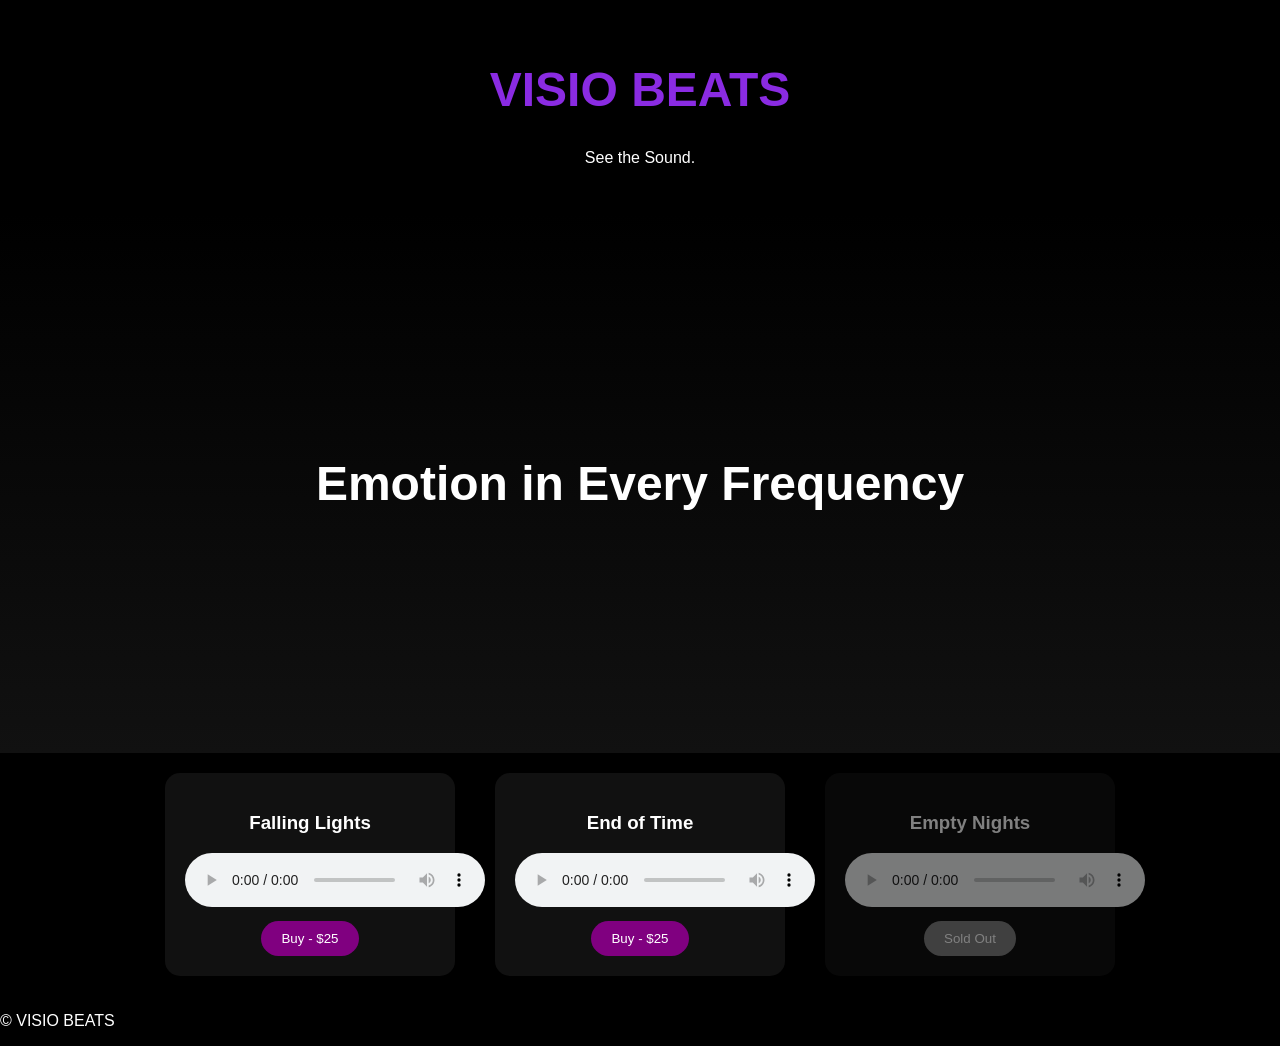
==== index.html @ 69bc20d5 "Update index.html" ====
<!DOCTYPE html>
<html lang="en">
<head>
<meta charset="UTF-8">
<title>VISIO BEATS</title>
<link rel="stylesheet" href="style.css">
</head>

<body>

<header>
  <h1>VISIO BEATS</h1>
  <p>See the Sound.</p>
</header>

<section class="hero">
  <h2>Emotion in Every Frequency</h2>
</section>

<section class="beats">

  <!-- BEAT 1 -->
  <div class="beat">
    <h3>Falling Lights</h3>
    <audio controls src="audio/beat1.mp3"></audio>

    <button onclick="buyBeat('YOUR_STRIPE_LINK_1')">Buy - $25</button>
  </div>

  <!-- BEAT 2 -->
  <div class="beat">
    <h3>End of Time</h3>
    <audio controls src="audio/beat2.mp3"></audio>

    <button onclick="buyBeat('YOUR_STRIPE_LINK_2')">Buy - $25</button>
  </div>

  <!-- SOLD OUT EXAMPLE -->
  <div class="beat sold">
    <h3>Empty Nights</h3>
    <audio controls src="audio/beat3.mp3"></audio>

    <button disabled>Sold Out</button>
  </div>

</section>

<footer>
  <p>© VISIO BEATS</p>
</footer>

<script>
function buyBeat(link) {
  window.location.href = link;
}
</script>

</body>
</html>
---- style.css ----
body {
  margin: 0;
  font-family: Arial, sans-serif;
  background: black;
  color: white;
}

header {
  text-align: center;
  padding: 30px;
}

header h1 {
  color: #8a2be2;
  font-size: 3em;
}

.hero {
  height: 60vh;
  display: flex;
  align-items: center;
  justify-content: center;
  background: linear-gradient(black, #111);
  font-size: 2em;
}

.beats {
  display: flex;
  flex-wrap: wrap;
  justify-content: center;
}

.beat {
  background: #111;
  margin: 20px;
  padding: 20px;
  border-radius: 15px;
  width: 250px;
  text-align: center;
  transition: 0.3s;
}

.beat:hover {
  transform: scale(1.05);
  box-shadow: 0 0 15px purple;
}

button {
  margin-top: 10px;
  padding: 10px 20px;
  border: none;
  background: purple;
  color: white;
  border-radius: 20px;
  cursor: pointer;
}

/* SOLD OUT STYLE */
.sold {
  opacity: 0.5;
}

.sold button {
  background: gray;
  cursor: not-allowed;
}
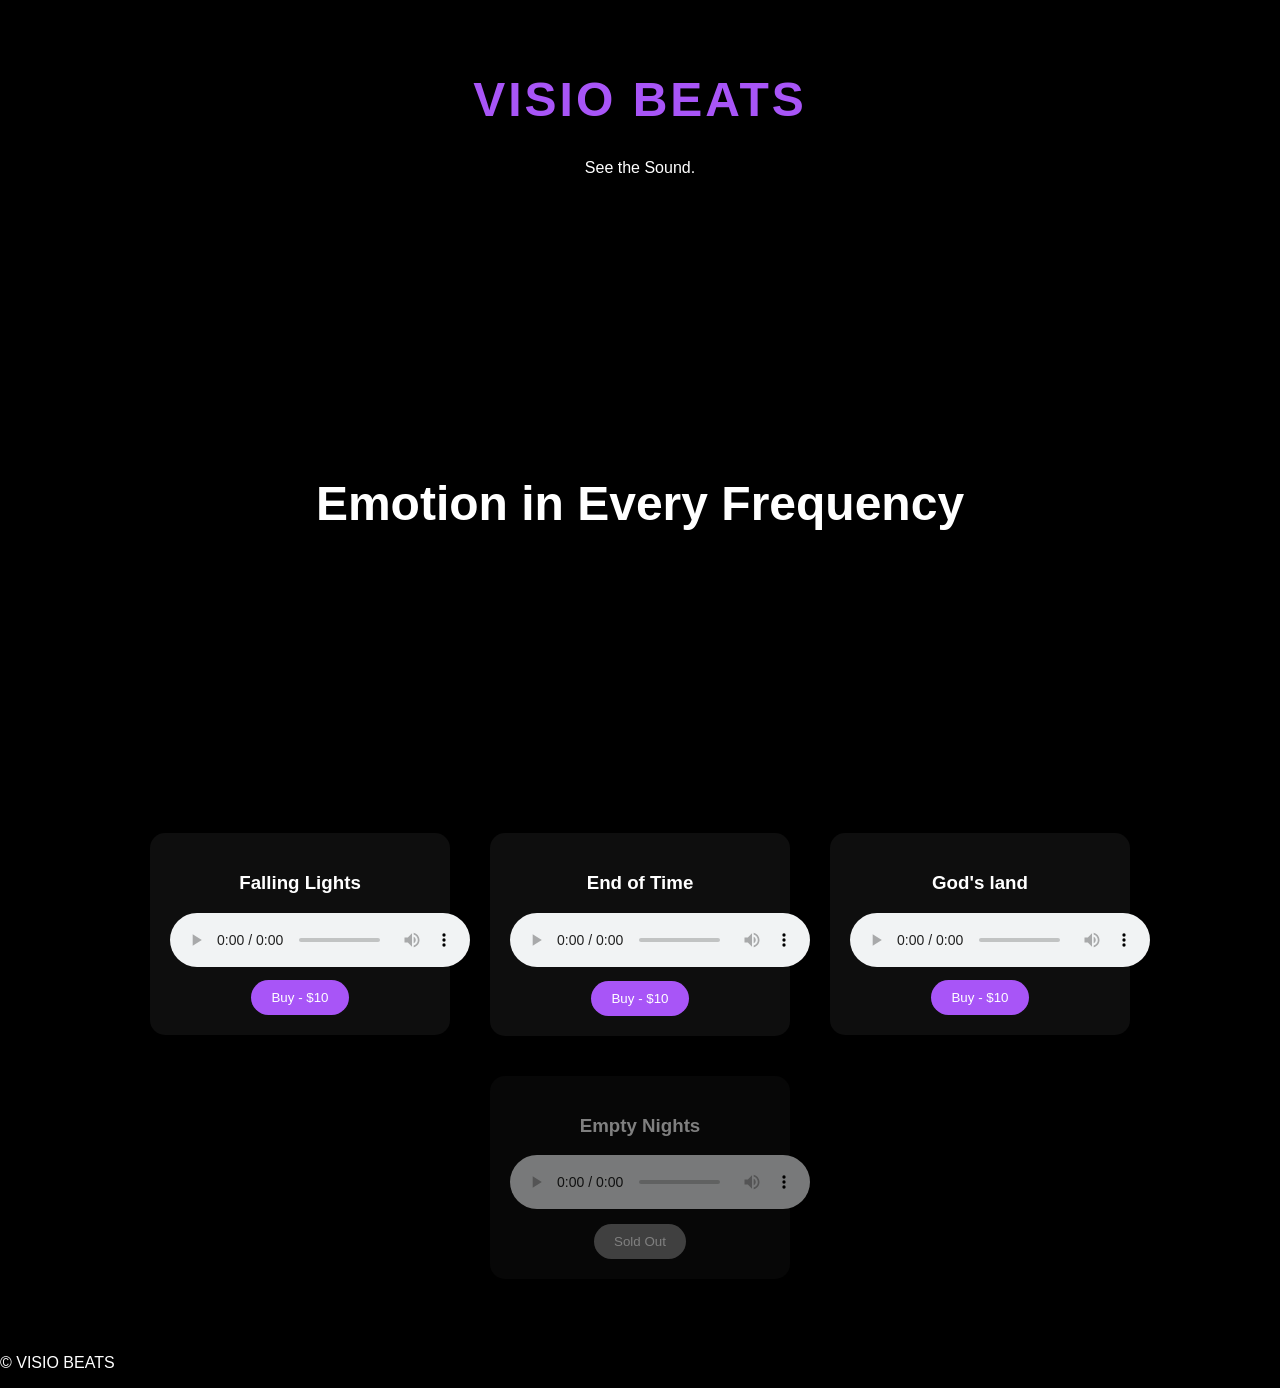
==== commit 7c75029c: "Update index.html" ====
--- a/index.html
+++ b/index.html
@@ -24,7 +24,7 @@
     <h3>Falling Lights</h3>
     <audio controls src="audio/beat1.mp3"></audio>
 
-    <button onclick="buyBeat('YOUR_STRIPE_LINK_1')">Buy - $25</button>
+    <button onclick="buyBeat('https://buy.stripe.com/aFa8wH8b2cIqcwN0Fr5J600')">Buy - $10</button>
   </div>
 
   <!-- BEAT 2 -->
@@ -32,7 +32,14 @@
     <h3>End of Time</h3>
     <audio controls src="audio/beat2.mp3"></audio>
 
-    <button onclick="buyBeat('YOUR_STRIPE_LINK_2')">Buy - $25</button>
+    <button onclick="buyBeat('https://buy.stripe.com/aFa3cn9f637Q9kB4VH5J601')">Buy - $10</button>
+  </div>
+
+  <div class="beat">
+    <h3>God's land</h3>
+    <audio controls src="audio/beat3.mp3"></audio>
+
+    <button onclick="buyBeat('https://buy.stripe.com/9B6dR1dvm8safIZgEp5J602')">Buy - $10</button>
   </div>
 
   <!-- SOLD OUT EXAMPLE -->
--- a/style.css
+++ b/style.css
@@ -1,61 +1,91 @@
 body {
   margin: 0;
   font-family: Arial, sans-serif;
+  color: white;
   background: black;
-  color: white;
+  overflow-x: hidden;
 }
 
+/* 🌌 SPACE BACKGROUND */
+body::before {
+  content: "";
+  position: fixed;
+  width: 100%;
+  height: 100%;
+  background: url("images/space.jpg") center/cover no-repeat;
+  z-index: -2;
+}
+
+body::after {
+  content: "";
+  position: fixed;
+  width: 100%;
+  height: 100%;
+  background: radial-gradient(circle at center, rgba(0,0,0,0.6), black);
+  z-index: -1;
+}
+
+/* HEADER */
 header {
   text-align: center;
-  padding: 30px;
+  padding: 40px;
 }
 
 header h1 {
-  color: #8a2be2;
   font-size: 3em;
+  color: #a855f7;
+  letter-spacing: 3px;
 }
 
+/* HERO */
 .hero {
   height: 60vh;
   display: flex;
   align-items: center;
   justify-content: center;
-  background: linear-gradient(black, #111);
   font-size: 2em;
+  text-align: center;
 }
 
+/* BEATS */
 .beats {
   display: flex;
   flex-wrap: wrap;
   justify-content: center;
+  padding: 40px;
 }
 
 .beat {
-  background: #111;
+  background: rgba(20,20,20,0.7);
+  backdrop-filter: blur(10px);
   margin: 20px;
   padding: 20px;
   border-radius: 15px;
-  width: 250px;
+  width: 260px;
   text-align: center;
   transition: 0.3s;
 }
 
 .beat:hover {
   transform: scale(1.05);
-  box-shadow: 0 0 15px purple;
+  box-shadow: 0 0 25px #a855f7;
 }
 
 button {
   margin-top: 10px;
   padding: 10px 20px;
   border: none;
-  background: purple;
+  background: #a855f7;
   color: white;
   border-radius: 20px;
   cursor: pointer;
 }
 
-/* SOLD OUT STYLE */
+button:hover {
+  background: #9333ea;
+}
+
+/* SOLD OUT */
 .sold {
   opacity: 0.5;
 }
@@ -63,4 +93,4 @@
 .sold button {
   background: gray;
   cursor: not-allowed;
-}+}
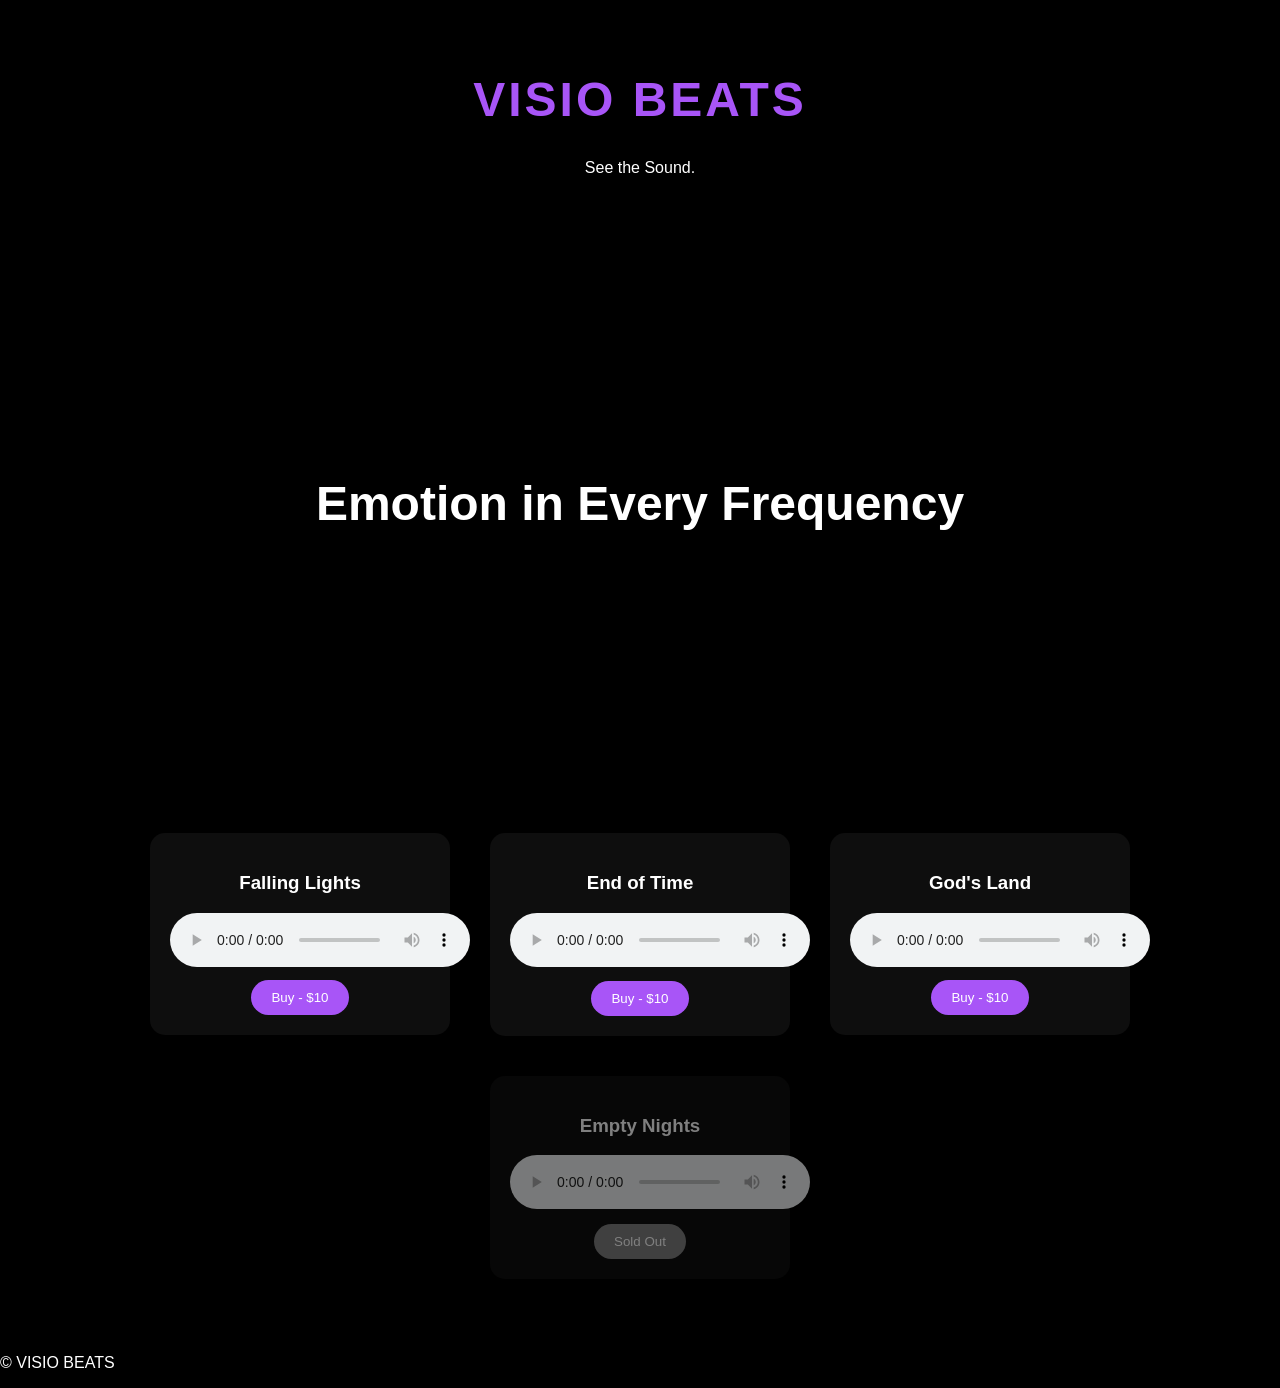
==== commit 71273b4d: "Update index.html" ====
--- a/index.html
+++ b/index.html
@@ -1,9 +1,9 @@
 <!DOCTYPE html>
 <html lang="en">
 <head>
-<meta charset="UTF-8">
-<title>VISIO BEATS</title>
-<link rel="stylesheet" href="style.css">
+  <meta charset="UTF-8">
+  <title>VISIO BEATS</title>
+  <link rel="stylesheet" href="style.css">
 </head>
 
 <body>
@@ -22,31 +22,42 @@
   <!-- BEAT 1 -->
   <div class="beat">
     <h3>Falling Lights</h3>
-    <audio controls src="audio/beat1.mp3"></audio>
-
-    <button onclick="buyBeat('https://buy.stripe.com/aFa8wH8b2cIqcwN0Fr5J600')">Buy - $10</button>
+    <audio controls>
+      <source src="audio/beat1.mp3" type="audio/mpeg">
+    </audio>
+    <button class="buy-btn" data-link="https://buy.stripe.com/aFa8wH8b2cIqcwN0Fr5J600">
+      Buy - $10
+    </button>
   </div>
 
   <!-- BEAT 2 -->
   <div class="beat">
     <h3>End of Time</h3>
-    <audio controls src="audio/beat2.mp3"></audio>
-
-    <button onclick="buyBeat('https://buy.stripe.com/aFa3cn9f637Q9kB4VH5J601')">Buy - $10</button>
+    <audio controls>
+      <source src="audio/beat2.mp3" type="audio/mpeg">
+    </audio>
+    <button class="buy-btn" data-link="https://buy.stripe.com/aFa3cn9f637Q9kB4VH5J601">
+      Buy - $10
+    </button>
   </div>
 
+  <!-- BEAT 3 -->
   <div class="beat">
-    <h3>God's land</h3>
-    <audio controls src="audio/beat3.mp3"></audio>
-
-    <button onclick="buyBeat('https://buy.stripe.com/9B6dR1dvm8safIZgEp5J602')">Buy - $10</button>
+    <h3>God's Land</h3>
+    <audio controls>
+      <source src="audio/beat3.mp3" type="audio/mpeg">
+    </audio>
+    <button class="buy-btn" data-link="https://buy.stripe.com/9B6dR1dvm8safIZgEp5J602">
+      Buy - $10
+    </button>
   </div>
 
-  <!-- SOLD OUT EXAMPLE -->
+  <!-- SOLD OUT -->
   <div class="beat sold">
     <h3>Empty Nights</h3>
-    <audio controls src="audio/beat3.mp3"></audio>
-
+    <audio controls>
+      <source src="audio/beat4.mp3" type="audio/mpeg">
+    </audio>
     <button disabled>Sold Out</button>
   </div>
 
@@ -57,9 +68,13 @@
 </footer>
 
 <script>
-function buyBeat(link) {
-  window.location.href = link;
-}
+  // Handle all buy buttons cleanly
+  document.querySelectorAll(".buy-btn").forEach(button => {
+    button.addEventListener("click", () => {
+      const link = button.getAttribute("data-link");
+      window.location.href = link;
+    });
+  });
 </script>
 
 </body>
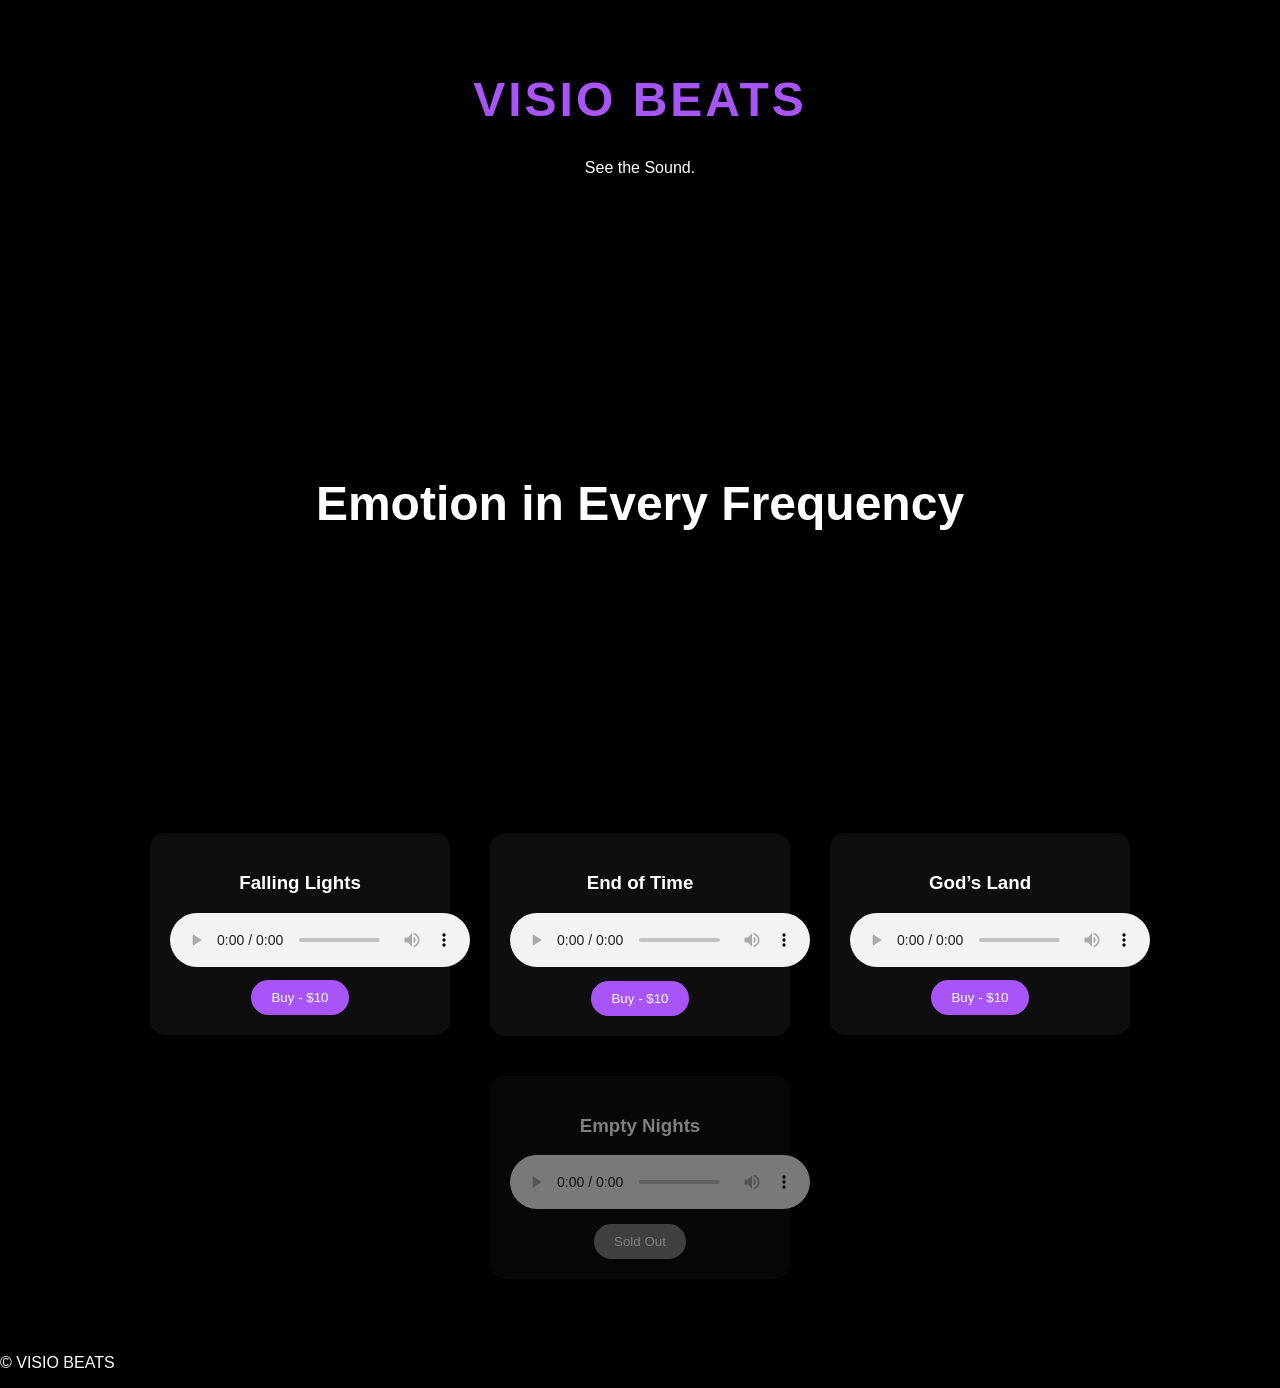
==== commit d1cf08e7: "Update index.html" ====
--- a/index.html
+++ b/index.html
@@ -22,9 +22,12 @@
   <!-- BEAT 1 -->
   <div class="beat">
     <h3>Falling Lights</h3>
+
     <audio controls>
       <source src="audio/beat1.mp3" type="audio/mpeg">
+      Your browser does not support audio.
     </audio>
+
     <button class="buy-btn" data-link="https://buy.stripe.com/aFa8wH8b2cIqcwN0Fr5J600">
       Buy - $10
     </button>
@@ -33,9 +36,12 @@
   <!-- BEAT 2 -->
   <div class="beat">
     <h3>End of Time</h3>
+
     <audio controls>
       <source src="audio/beat2.mp3" type="audio/mpeg">
+      Your browser does not support audio.
     </audio>
+
     <button class="buy-btn" data-link="https://buy.stripe.com/aFa3cn9f637Q9kB4VH5J601">
       Buy - $10
     </button>
@@ -43,10 +49,13 @@
 
   <!-- BEAT 3 -->
   <div class="beat">
-    <h3>God's Land</h3>
+    <h3>God’s Land</h3>
+
     <audio controls>
       <source src="audio/beat3.mp3" type="audio/mpeg">
+      Your browser does not support audio.
     </audio>
+
     <button class="buy-btn" data-link="https://buy.stripe.com/9B6dR1dvm8safIZgEp5J602">
       Buy - $10
     </button>
@@ -55,9 +64,11 @@
   <!-- SOLD OUT -->
   <div class="beat sold">
     <h3>Empty Nights</h3>
+
     <audio controls>
       <source src="audio/beat4.mp3" type="audio/mpeg">
     </audio>
+
     <button disabled>Sold Out</button>
   </div>
 
@@ -68,13 +79,11 @@
 </footer>
 
 <script>
-  // Handle all buy buttons cleanly
-  document.querySelectorAll(".buy-btn").forEach(button => {
-    button.addEventListener("click", () => {
-      const link = button.getAttribute("data-link");
-      window.location.href = link;
-    });
+document.querySelectorAll(".buy-btn").forEach(btn => {
+  btn.addEventListener("click", () => {
+    window.location.href = btn.dataset.link;
   });
+});
 </script>
 
 </body>
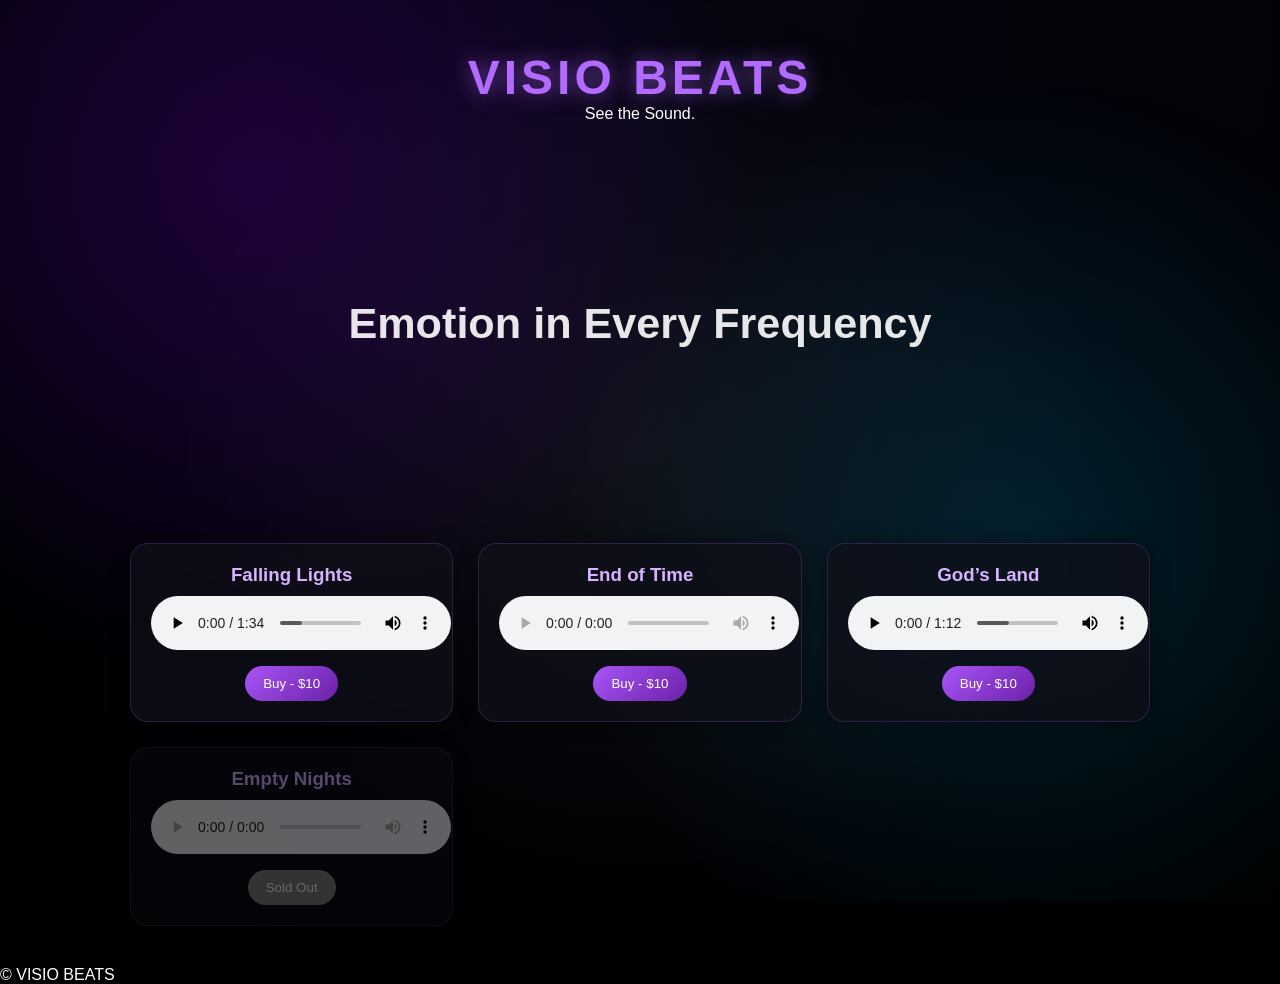
==== commit 2d77f0ba: "Update index.html" ====
--- a/index.html
+++ b/index.html
@@ -24,7 +24,7 @@
     <h3>Falling Lights</h3>
 
     <audio controls>
-      <source src="audio/beat1.mp3" type="audio/mpeg">
+      <source src="beat1.mp3" type="audio/mpeg">
       Your browser does not support audio.
     </audio>
 
@@ -38,7 +38,7 @@
     <h3>End of Time</h3>
 
     <audio controls>
-      <source src="audio/beat2.mp3" type="audio/mpeg">
+      <source src="beat2.mp3" type="audio/mpeg">
       Your browser does not support audio.
     </audio>
 
@@ -52,7 +52,7 @@
     <h3>God’s Land</h3>
 
     <audio controls>
-      <source src="audio/beat3.mp3" type="audio/mpeg">
+      <source src="beat3.mp3" type="audio/mpeg">
       Your browser does not support audio.
     </audio>
 
--- a/style.css
+++ b/style.css
@@ -1,96 +1,143 @@
+/* RESET */
+* {
+  margin: 0;
+  padding: 0;
+  box-sizing: border-box;
+}
+
 body {
-  margin: 0;
   font-family: Arial, sans-serif;
   color: white;
-  background: black;
+  background: radial-gradient(circle at top, #050510, #000);
   overflow-x: hidden;
 }
 
-/* 🌌 SPACE BACKGROUND */
+/* 🌌 ANIMATED SPACE BACKGROUND */
 body::before {
   content: "";
   position: fixed;
-  width: 100%;
-  height: 100%;
-  background: url("images/space.jpg") center/cover no-repeat;
+  inset: 0;
+  background: radial-gradient(circle at 20% 20%, rgba(140,0,255,0.2), transparent 40%),
+              radial-gradient(circle at 80% 60%, rgba(0,200,255,0.15), transparent 40%),
+              radial-gradient(circle at center, rgba(255,255,255,0.05), transparent 60%);
+  z-index: -3;
+}
+
+/* ✨ STAR LAYER */
+body::after {
+  content: "";
+  position: fixed;
+  inset: 0;
+  background-image: url("https://www.transparenttextures.com/patterns/stardust.png");
+  opacity: 0.35;
+  animation: starsMove 120s linear infinite;
   z-index: -2;
 }
 
-body::after {
-  content: "";
-  position: fixed;
-  width: 100%;
-  height: 100%;
-  background: radial-gradient(circle at center, rgba(0,0,0,0.6), black);
-  z-index: -1;
+@keyframes starsMove {
+  from { transform: translateY(0px); }
+  to { transform: translateY(-1000px); }
 }
 
 /* HEADER */
 header {
   text-align: center;
-  padding: 40px;
+  padding: 50px 20px 20px;
 }
 
 header h1 {
-  font-size: 3em;
-  color: #a855f7;
-  letter-spacing: 3px;
+  font-size: 3rem;
+  color: #b36bff;
+  letter-spacing: 4px;
+  text-shadow: 0 0 20px rgba(179,107,255,0.6);
 }
 
 /* HERO */
 .hero {
-  height: 60vh;
+  height: 40vh;
   display: flex;
   align-items: center;
   justify-content: center;
-  font-size: 2em;
   text-align: center;
+  font-size: 1.8rem;
+  padding: 20px;
+  color: rgba(255,255,255,0.9);
 }
 
-/* BEATS */
+/* BEAT GRID (FIXED SCALING) */
 .beats {
-  display: flex;
-  flex-wrap: wrap;
-  justify-content: center;
+  display: grid;
+  grid-template-columns: repeat(auto-fit, minmax(240px, 1fr));
+  gap: 25px;
   padding: 40px;
+  max-width: 1100px;
+  margin: auto;
 }
 
+/* BEAT CARDS */
 .beat {
-  background: rgba(20,20,20,0.7);
-  backdrop-filter: blur(10px);
-  margin: 20px;
+  background: rgba(15,15,25,0.75);
+  border: 1px solid rgba(180,100,255,0.2);
+  backdrop-filter: blur(12px);
   padding: 20px;
-  border-radius: 15px;
-  width: 260px;
+  border-radius: 18px;
   text-align: center;
+  transition: 0.3s;
+  box-shadow: 0 0 20px rgba(0,0,0,0.4);
+}
+
+.beat:hover {
+  transform: translateY(-5px) scale(1.02);
+  box-shadow: 0 0 30px rgba(179,107,255,0.4);
+}
+
+.beat h3 {
+  margin-bottom: 10px;
+  color: #d7b3ff;
+}
+
+/* BUTTONS */
+button {
+  margin-top: 12px;
+  padding: 10px 18px;
+  border: none;
+  background: linear-gradient(135deg, #a855f7, #6b21a8);
+  color: white;
+  border-radius: 25px;
+  cursor: pointer;
   transition: 0.3s;
 }
 
-.beat:hover {
+button:hover {
   transform: scale(1.05);
-  box-shadow: 0 0 25px #a855f7;
-}
-
-button {
-  margin-top: 10px;
-  padding: 10px 20px;
-  border: none;
-  background: #a855f7;
-  color: white;
-  border-radius: 20px;
-  cursor: pointer;
-}
-
-button:hover {
-  background: #9333ea;
+  box-shadow: 0 0 15px rgba(168,85,247,0.6);
 }
 
 /* SOLD OUT */
 .sold {
-  opacity: 0.5;
+  opacity: 0.4;
 }
 
 .sold button {
   background: gray;
   cursor: not-allowed;
+  box-shadow: none;
 }
+
+/* MOBILE FIX */
+@media (max-width: 600px) {
+  header h1 {
+    font-size: 2.2rem;
+  }
+
+  .hero {
+    font-size: 1.3rem;
+    height: auto;
+    padding: 40px 20px;
+  }
+
+  .beats {
+    padding: 20px;
+    grid-template-columns: 1fr;
+  }
+}
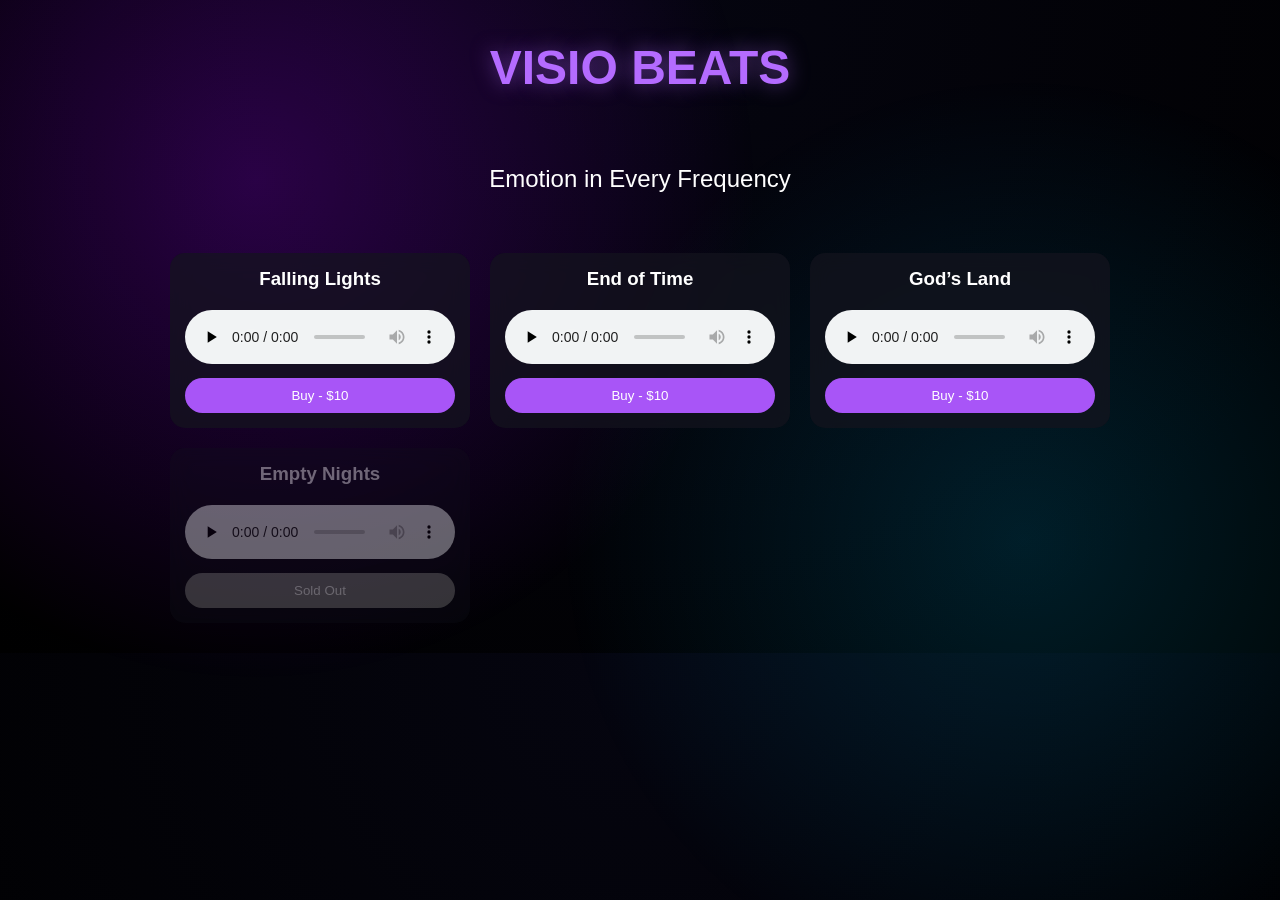
==== commit 07967141: "Update index.html" ====
--- a/index.html
+++ b/index.html
@@ -1,89 +1,182 @@
 <!DOCTYPE html>
 <html lang="en">
 <head>
-  <meta charset="UTF-8">
-  <title>VISIO BEATS</title>
-  <link rel="stylesheet" href="style.css">
+<meta charset="UTF-8">
+<meta name="viewport" content="width=device-width, initial-scale=1.0">
+<title>VISIO BEATS</title>
+
+<style>
+/* ===== RESET ===== */
+* {
+  margin: 0;
+  padding: 0;
+  box-sizing: border-box;
+}
+
+body {
+  font-family: Arial, sans-serif;
+  color: white;
+  background: radial-gradient(circle at top, #050510, #000);
+  overflow-x: hidden;
+}
+
+/* ===== SPACE BACKGROUND ===== */
+body::before {
+  content: "";
+  position: fixed;
+  inset: 0;
+  background: radial-gradient(circle at 20% 20%, rgba(160,0,255,0.25), transparent 40%),
+              radial-gradient(circle at 80% 60%, rgba(0,200,255,0.15), transparent 40%);
+  z-index: -2;
+}
+
+body::after {
+  content: "";
+  position: fixed;
+  inset: 0;
+  background-image: url("https://www.transparenttextures.com/patterns/stardust.png");
+  opacity: 0.3;
+  z-index: -1;
+  animation: moveStars 100s linear infinite;
+}
+
+@keyframes moveStars {
+  from { transform: translateY(0); }
+  to { transform: translateY(-1000px); }
+}
+
+/* ===== HEADER ===== */
+header {
+  text-align: center;
+  padding: 40px 20px;
+}
+
+header h1 {
+  font-size: 3rem;
+  color: #b46bff;
+  text-shadow: 0 0 20px rgba(180,107,255,0.5);
+}
+
+/* ===== HERO ===== */
+.hero {
+  text-align: center;
+  padding: 30px 20px;
+  font-size: 1.5rem;
+}
+
+/* ===== GRID ===== */
+.beats {
+  display: grid;
+  grid-template-columns: repeat(auto-fit, minmax(240px, 1fr));
+  gap: 20px;
+  padding: 30px;
+  max-width: 1000px;
+  margin: auto;
+}
+
+/* ===== CARD ===== */
+.beat {
+  background: rgba(20,20,30,0.7);
+  backdrop-filter: blur(10px);
+  padding: 15px;
+  border-radius: 15px;
+  text-align: center;
+  transition: 0.3s;
+}
+
+.beat:hover {
+  transform: scale(1.03);
+  box-shadow: 0 0 20px rgba(180,107,255,0.4);
+}
+
+.beat h3 {
+  margin-bottom: 10px;
+}
+
+/* ===== AUDIO FIX (IMPORTANT) ===== */
+audio {
+  width: 100%;
+  margin: 10px 0;
+  border-radius: 10px;
+}
+
+/* ===== BUTTON ===== */
+button {
+  padding: 10px 15px;
+  border: none;
+  border-radius: 20px;
+  background: #a855f7;
+  color: white;
+  cursor: pointer;
+  width: 100%;
+}
+
+button:hover {
+  background: #9333ea;
+}
+
+/* ===== SOLD OUT ===== */
+.sold {
+  opacity: 0.4;
+}
+
+.sold button {
+  background: gray;
+  cursor: not-allowed;
+}
+</style>
 </head>
 
 <body>
 
 <header>
   <h1>VISIO BEATS</h1>
-  <p>See the Sound.</p>
 </header>
 
 <section class="hero">
-  <h2>Emotion in Every Frequency</h2>
+  Emotion in Every Frequency
 </section>
 
 <section class="beats">
 
-  <!-- BEAT 1 -->
   <div class="beat">
     <h3>Falling Lights</h3>
-
-    <audio controls>
-      <source src="beat1.mp3" type="audio/mpeg">
-      Your browser does not support audio.
+    <audio controls preload="none">
+      <source src="audio/beat1.mp3" type="audio/mpeg">
     </audio>
-
-    <button class="buy-btn" data-link="https://buy.stripe.com/aFa8wH8b2cIqcwN0Fr5J600">
-      Buy - $10
-    </button>
+    <button onclick="buy('https://buy.stripe.com/aFa8wH8b2cIqcwN0Fr5J600')">Buy - $10</button>
   </div>
 
-  <!-- BEAT 2 -->
   <div class="beat">
     <h3>End of Time</h3>
-
-    <audio controls>
-      <source src="beat2.mp3" type="audio/mpeg">
-      Your browser does not support audio.
+    <audio controls preload="none">
+      <source src="audio/beat2.mp3" type="audio/mpeg">
     </audio>
-
-    <button class="buy-btn" data-link="https://buy.stripe.com/aFa3cn9f637Q9kB4VH5J601">
-      Buy - $10
-    </button>
+    <button onclick="buy('https://buy.stripe.com/aFa3cn9f637Q9kB4VH5J601')">Buy - $10</button>
   </div>
 
-  <!-- BEAT 3 -->
   <div class="beat">
     <h3>God’s Land</h3>
-
-    <audio controls>
-      <source src="beat3.mp3" type="audio/mpeg">
-      Your browser does not support audio.
+    <audio controls preload="none">
+      <source src="audio/beat3.mp3" type="audio/mpeg">
     </audio>
-
-    <button class="buy-btn" data-link="https://buy.stripe.com/9B6dR1dvm8safIZgEp5J602">
-      Buy - $10
-    </button>
+    <button onclick="buy('https://buy.stripe.com/9B6dR1dvm8safIZgEp5J602')">Buy - $10</button>
   </div>
 
-  <!-- SOLD OUT -->
   <div class="beat sold">
     <h3>Empty Nights</h3>
-
-    <audio controls>
+    <audio controls preload="none">
       <source src="audio/beat4.mp3" type="audio/mpeg">
     </audio>
-
     <button disabled>Sold Out</button>
   </div>
 
 </section>
 
-<footer>
-  <p>© VISIO BEATS</p>
-</footer>
-
 <script>
-document.querySelectorAll(".buy-btn").forEach(btn => {
-  btn.addEventListener("click", () => {
-    window.location.href = btn.dataset.link;
-  });
-});
+function buy(link) {
+  window.location.href = link;
+}
 </script>
 
 </body>
